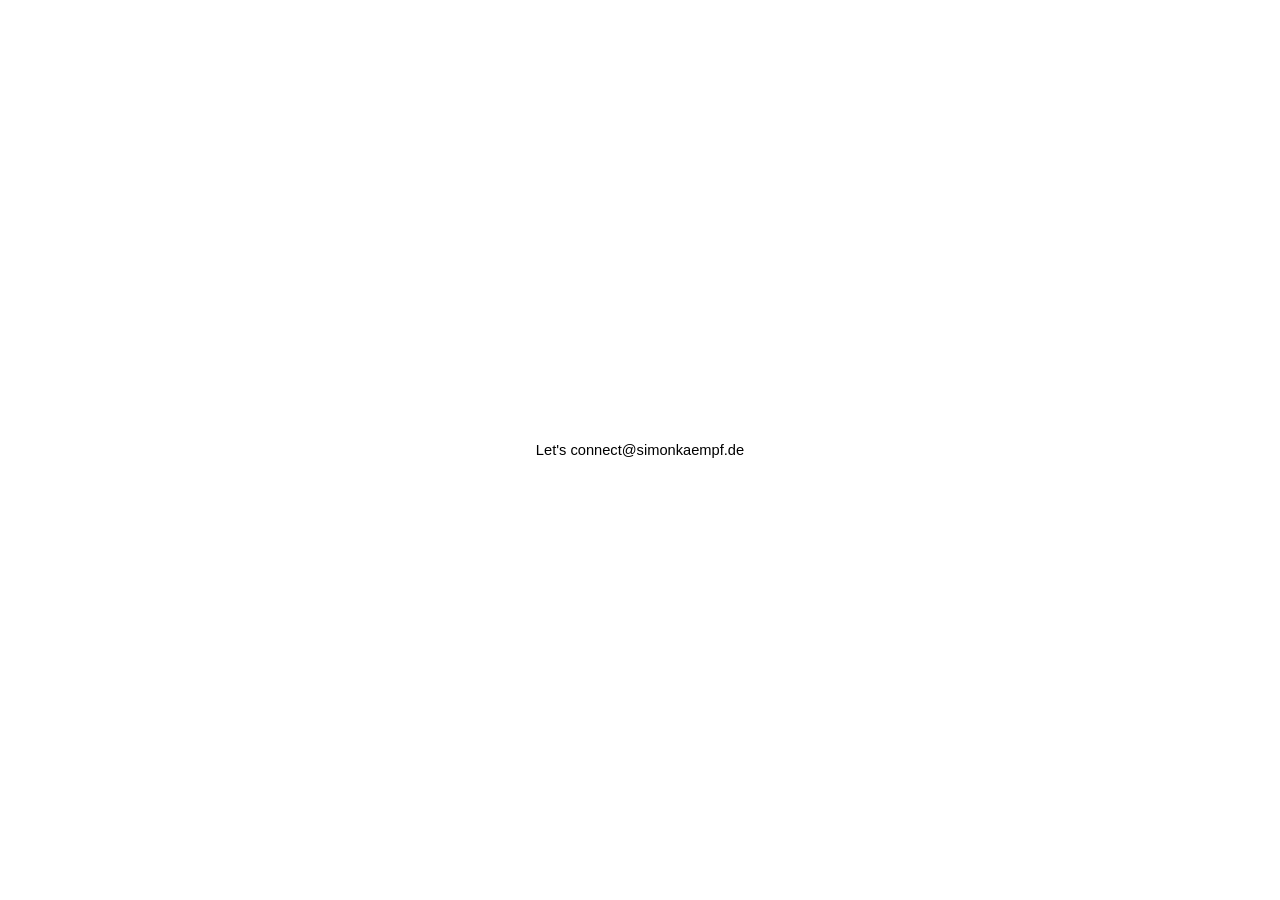
==== index.html @ e9281852 "Add files via upload" ====
<!DOCTYPE html>
<html lang="en">
<head>
    <meta charset="UTF-8">
    <meta name="viewport" content="width=device-width, initial-scale=1.0">
    <title>Simon Kämpf</title>

    <style>
        html, body {
            margin: 0;
            width: 100%;
            height: 100%;
            background: #ffffff;
        }

        body {
            display: flex;
            justify-content: center;
            align-items: center;
        }

        .text {
            font-family: Helvetica, Arial, sans-serif;
            font-size: 11pt;
            font-weight: 400;
            color: #000;
            white-space: nowrap;
        }

        .text a {
            color: inherit;
            text-decoration: none;
        }

        .text a:hover {
            text-decoration: underline;
        }
    </style>
</head>
<body>

    <div class="text">
        Let's <a href="mailto:connect@simonkaempf.de">connect@simonkaempf.de</a>
    </div>

</body>
</html>
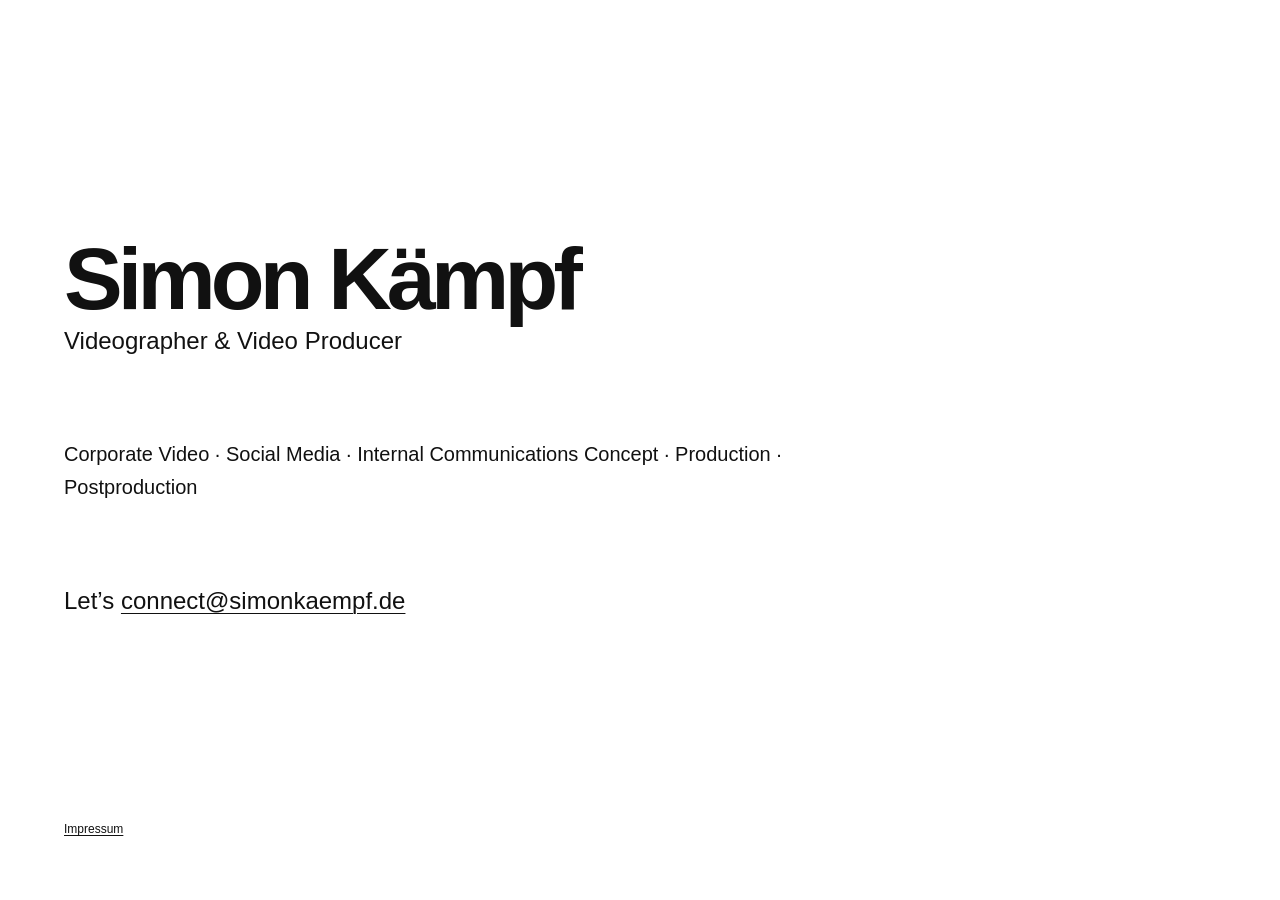
==== commit 81621c75: "Add files via upload" ====
--- a/index.html
+++ b/index.html
@@ -1,47 +1,112 @@
-<!DOCTYPE html>
-<html lang="en">
+<!doctype html>
+<html lang="de">
 <head>
-    <meta charset="UTF-8">
-    <meta name="viewport" content="width=device-width, initial-scale=1.0">
-    <title>Simon Kämpf</title>
+  <meta charset="utf-8">
+  <meta name="viewport" content="width=device-width, initial-scale=1">
+  <meta name="description" content="Simon Kämpf – Videographer & Video Producer für Corporate Video, Social Media und Internal Communications.">
+  <title>Simon Kämpf · Videographer &amp; Video Producer</title>
+  <style>
+    :root {
+      color-scheme: light;
+      font-family: Helvetica, Arial, sans-serif;
+      color: #111;
+      background: #fff;
+    }
 
-    <style>
-        html, body {
-            margin: 0;
-            width: 100%;
-            height: 100%;
-            background: #ffffff;
-        }
+    * {
+      box-sizing: border-box;
+    }
 
-        body {
-            display: flex;
-            justify-content: center;
-            align-items: center;
-        }
+    html,
+    body {
+      min-height: 100%;
+      margin: 0;
+    }
 
-        .text {
-            font-family: Helvetica, Arial, sans-serif;
-            font-size: 11pt;
-            font-weight: 400;
-            color: #000;
-            white-space: nowrap;
-        }
+    body {
+      min-height: 100svh;
+      padding: clamp(24px, 5vw, 64px);
+      display: flex;
+      flex-direction: column;
+      -webkit-font-smoothing: antialiased;
+    }
 
-        .text a {
-            color: inherit;
-            text-decoration: none;
-        }
+    main {
+      flex: 1;
+      display: flex;
+      align-items: center;
+    }
 
-        .text a:hover {
-            text-decoration: underline;
-        }
-    </style>
+    .content {
+      width: min(100%, 760px);
+    }
+
+    h1 {
+      margin: 0 0 0.3rem;
+      font-size: clamp(2.4rem, 8vw, 5.5rem);
+      font-weight: 700;
+      line-height: 0.95;
+      letter-spacing: -0.055em;
+    }
+
+    .role {
+      margin: 0 0 clamp(2.5rem, 8vw, 5rem);
+      font-size: clamp(1.05rem, 2.7vw, 1.5rem);
+      line-height: 1.35;
+    }
+
+    .services {
+      margin: 0;
+      font-size: clamp(1rem, 2.5vw, 1.25rem);
+      line-height: 1.65;
+    }
+
+    .contact {
+      margin: clamp(2.5rem, 8vw, 5rem) 0 0;
+      font-size: clamp(1.05rem, 2.7vw, 1.5rem);
+      line-height: 1.4;
+    }
+
+    a {
+      color: inherit;
+      text-decoration-thickness: 1px;
+      text-underline-offset: 0.18em;
+    }
+
+    a:hover,
+    a:focus-visible {
+      text-decoration-thickness: 2px;
+    }
+
+    footer {
+      padding-top: 2rem;
+      font-size: 0.75rem;
+    }
+
+    @media (max-width: 480px) {
+      .services span {
+        display: block;
+      }
+    }
+  </style>
 </head>
 <body>
+  <main>
+    <section class="content" aria-labelledby="name">
+      <h1 id="name">Simon Kämpf</h1>
+      <p class="role">Videographer &amp; Video Producer</p>
 
-    <div class="text">
-        Let's <a href="mailto:connect@simonkaempf.de">connect@simonkaempf.de</a>
-    </div>
+      <p class="services">
+        <span>Corporate Video · Social Media · Internal Communications</span>
+        <span>Concept · Production · Postproduction</span>
+      </p>
 
+      <p class="contact">Let’s <a href="mailto:connect@simonkaempf.de">connect@simonkaempf.de</a></p>
+    </section>
+  </main>
+
+  <footer>
+    <a href="impressum.html">Impressum</a>
+  </footer>
 </body>
-</html>+</html>
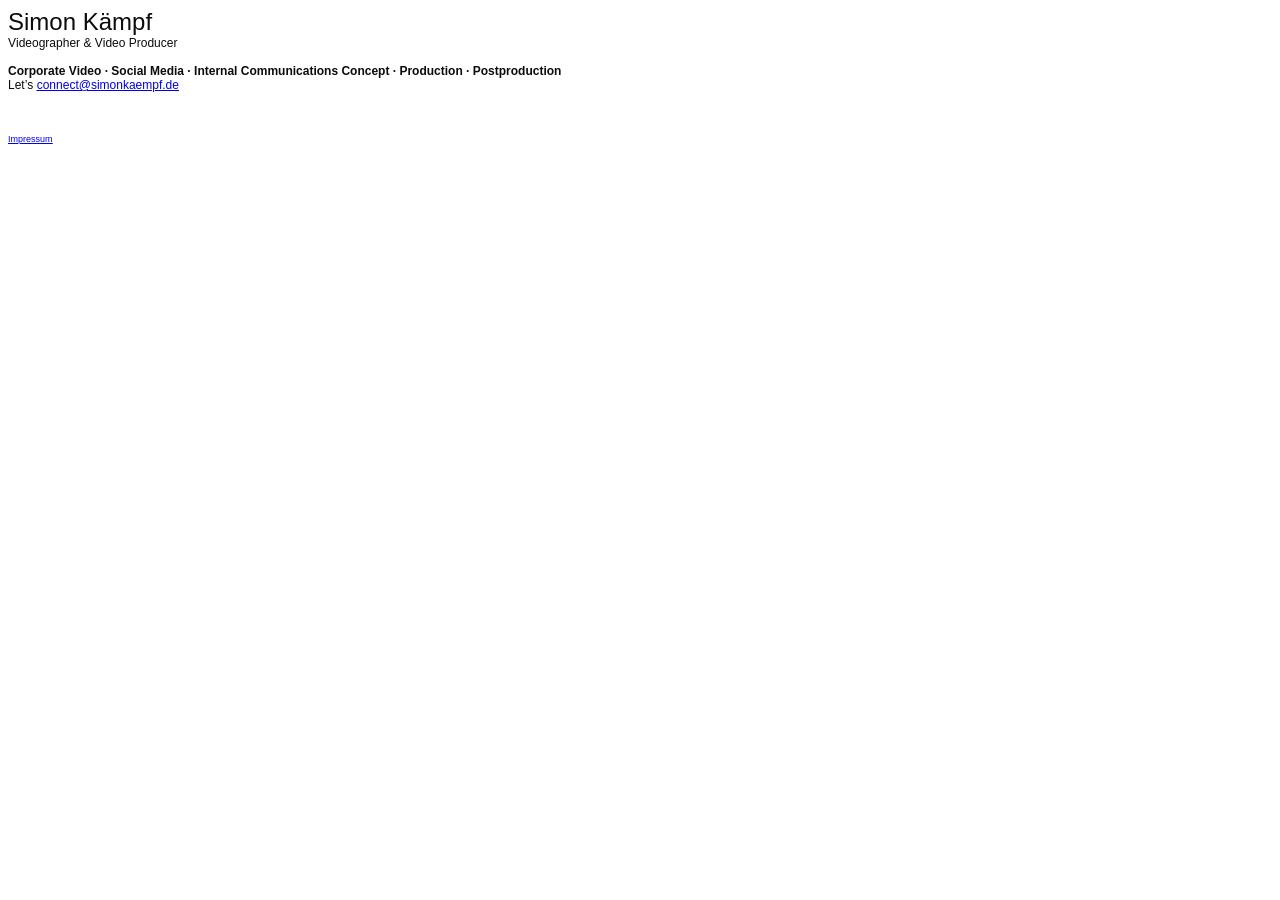
==== commit fe220468: "Add files via upload" ====
--- a/index.html
+++ b/index.html
@@ -1,112 +1,32 @@
-<!doctype html>
-<html lang="de">
+<!DOCTYPE html PUBLIC "-//W3C//DTD HTML 4.01//EN" "http://www.w3.org/TR/html4/strict.dtd">
+<html>
 <head>
-  <meta charset="utf-8">
-  <meta name="viewport" content="width=device-width, initial-scale=1">
-  <meta name="description" content="Simon Kämpf – Videographer & Video Producer für Corporate Video, Social Media und Internal Communications.">
-  <title>Simon Kämpf · Videographer &amp; Video Producer</title>
-  <style>
-    :root {
-      color-scheme: light;
-      font-family: Helvetica, Arial, sans-serif;
-      color: #111;
-      background: #fff;
-    }
-
-    * {
-      box-sizing: border-box;
-    }
-
-    html,
-    body {
-      min-height: 100%;
-      margin: 0;
-    }
-
-    body {
-      min-height: 100svh;
-      padding: clamp(24px, 5vw, 64px);
-      display: flex;
-      flex-direction: column;
-      -webkit-font-smoothing: antialiased;
-    }
-
-    main {
-      flex: 1;
-      display: flex;
-      align-items: center;
-    }
-
-    .content {
-      width: min(100%, 760px);
-    }
-
-    h1 {
-      margin: 0 0 0.3rem;
-      font-size: clamp(2.4rem, 8vw, 5.5rem);
-      font-weight: 700;
-      line-height: 0.95;
-      letter-spacing: -0.055em;
-    }
-
-    .role {
-      margin: 0 0 clamp(2.5rem, 8vw, 5rem);
-      font-size: clamp(1.05rem, 2.7vw, 1.5rem);
-      line-height: 1.35;
-    }
-
-    .services {
-      margin: 0;
-      font-size: clamp(1rem, 2.5vw, 1.25rem);
-      line-height: 1.65;
-    }
-
-    .contact {
-      margin: clamp(2.5rem, 8vw, 5rem) 0 0;
-      font-size: clamp(1.05rem, 2.7vw, 1.5rem);
-      line-height: 1.4;
-    }
-
-    a {
-      color: inherit;
-      text-decoration-thickness: 1px;
-      text-underline-offset: 0.18em;
-    }
-
-    a:hover,
-    a:focus-visible {
-      text-decoration-thickness: 2px;
-    }
-
-    footer {
-      padding-top: 2rem;
-      font-size: 0.75rem;
-    }
-
-    @media (max-width: 480px) {
-      .services span {
-        display: block;
-      }
-    }
+  <meta http-equiv="Content-Type" content="text/html; charset=utf-8">
+  <meta http-equiv="Content-Style-Type" content="text/css">
+  <title></title>
+  <meta name="Description" content="Simon Kämpf – Videographer &amp; Video Producer für Corporate Video, Social Media und Internal Communications.">
+  <meta name="Generator" content="Cocoa HTML Writer">
+  <meta name="CocoaVersion" content="2685.6">
+  <style type="text/css">
+    p.p2 {margin: 0.0px 0.0px 0.0px 0.0px; font: 12.0px Helvetica; color: #0c0c0c; -webkit-text-stroke: #0c0c0c}
+    p.p3 {margin: 0.0px 0.0px 0.0px 0.0px; font: 12.0px Helvetica; color: #0c0c0c; -webkit-text-stroke: #0c0c0c; min-height: 14.0px}
+    p.p4 {margin: 0.0px 0.0px 0.0px 0.0px; font: 12.0px Helvetica; color: #0000e9; -webkit-text-stroke: #0c0c0c}
+    p.p5 {margin: 0.0px 0.0px 0.0px 0.0px; font: 9.0px Helvetica; color: #0000e9; -webkit-text-stroke: #0c0c0c}
+    span.s1 {font-kerning: none}
+    span.s2 {font-kerning: none; color: #0c0c0c}
+    span.s3 {text-decoration: underline ; font-kerning: none; color: #0000e9}
+    span.s4 {text-decoration: underline ; font-kerning: none}
   </style>
 </head>
 <body>
-  <main>
-    <section class="content" aria-labelledby="name">
-      <h1 id="name">Simon Kämpf</h1>
-      <p class="role">Videographer &amp; Video Producer</p>
-
-      <p class="services">
-        <span>Corporate Video · Social Media · Internal Communications</span>
-        <span>Concept · Production · Postproduction</span>
-      </p>
-
-      <p class="contact">Let’s <a href="mailto:connect@simonkaempf.de">connect@simonkaempf.de</a></p>
-    </section>
-  </main>
-
-  <footer>
-    <a href="impressum.html">Impressum</a>
-  </footer>
+<h1 style="margin: 0.0px 0.0px 0.0px 0.0px; font: 24.0px Helvetica; color: #0c0c0c; -webkit-text-stroke: #0c0c0c"><span class="s1">Simon Kämpf</span></h1>
+<p class="p2"><span class="s1">Videographer &amp; Video Producer</span></p>
+<p class="p3"><span class="s1"></span><br></p>
+<p class="p2"><span class="s1"><b>Corporate Video · Social Media · Internal Communications Concept · Production · Postproduction</b></span></p>
+<p class="p4"><span class="s2">Let’s <a href="mailto:connect@simonkaempf.de"><span class="s3">connect@simonkaempf.de</span></a></span></p>
+<p class="p3"><span class="s1"></span><br></p>
+<p class="p3"><span class="s1"></span><br></p>
+<p class="p3"><span class="s1"></span><br></p>
+<p class="p5"><span class="s4"><a href="file:///Users/Simon/Library/Mobile%20Documents/com~apple~CloudDocs/Simon/Projekte/SSK%20Homepage/Landing%20Page/v2%20fu%CC%88r%20Revolut%20erga%CC%88nzt/impressum.html">Impressum</a></span></p>
 </body>
 </html>
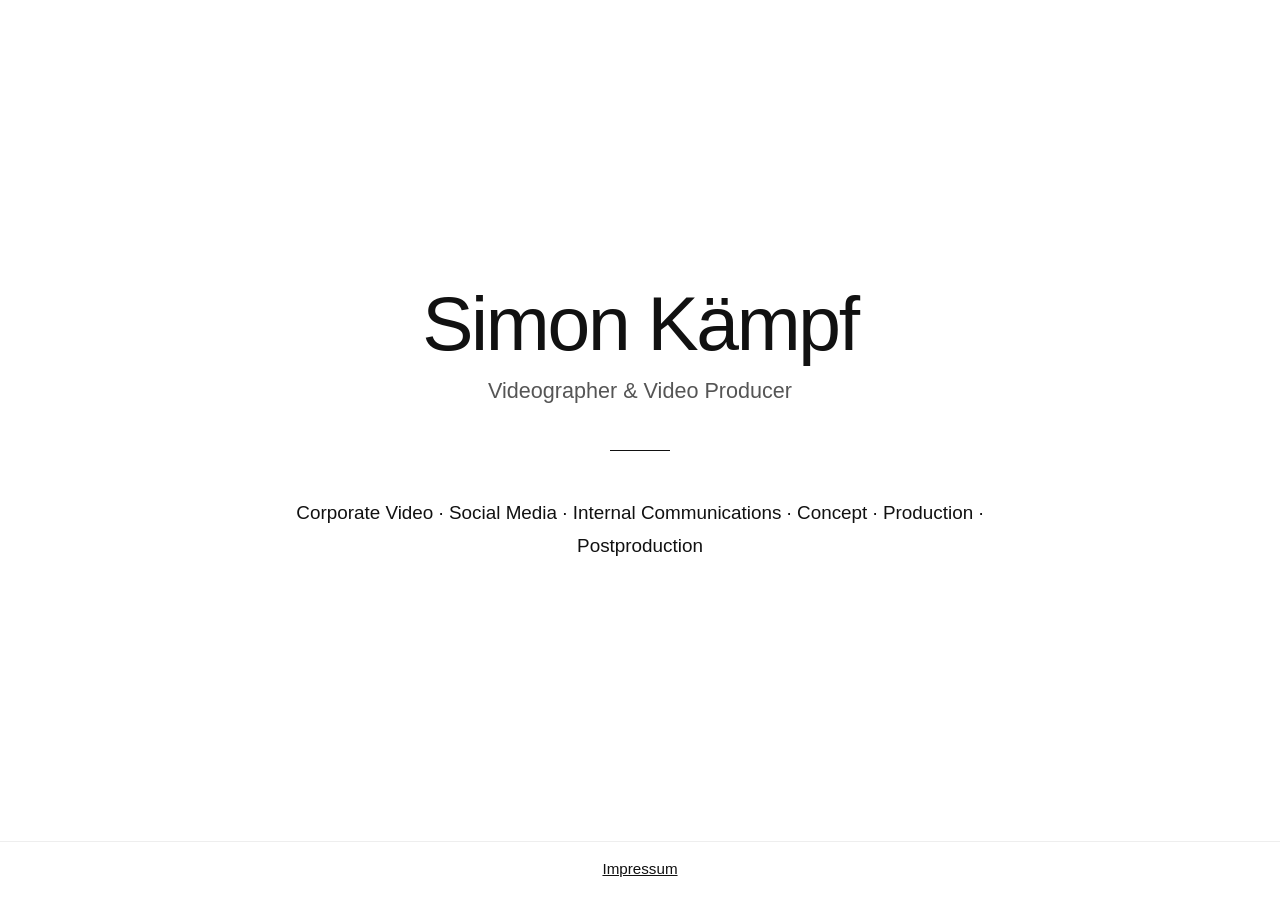
==== commit 5031f9e0: "Add files via upload" ====
--- a/index.html
+++ b/index.html
@@ -1,32 +1,105 @@
-<!DOCTYPE html PUBLIC "-//W3C//DTD HTML 4.01//EN" "http://www.w3.org/TR/html4/strict.dtd">
-<html>
+<!DOCTYPE html>
+<html lang="de">
 <head>
-  <meta http-equiv="Content-Type" content="text/html; charset=utf-8">
-  <meta http-equiv="Content-Style-Type" content="text/css">
-  <title></title>
-  <meta name="Description" content="Simon Kämpf – Videographer &amp; Video Producer für Corporate Video, Social Media und Internal Communications.">
-  <meta name="Generator" content="Cocoa HTML Writer">
-  <meta name="CocoaVersion" content="2685.6">
-  <style type="text/css">
-    p.p2 {margin: 0.0px 0.0px 0.0px 0.0px; font: 12.0px Helvetica; color: #0c0c0c; -webkit-text-stroke: #0c0c0c}
-    p.p3 {margin: 0.0px 0.0px 0.0px 0.0px; font: 12.0px Helvetica; color: #0c0c0c; -webkit-text-stroke: #0c0c0c; min-height: 14.0px}
-    p.p4 {margin: 0.0px 0.0px 0.0px 0.0px; font: 12.0px Helvetica; color: #0000e9; -webkit-text-stroke: #0c0c0c}
-    p.p5 {margin: 0.0px 0.0px 0.0px 0.0px; font: 9.0px Helvetica; color: #0000e9; -webkit-text-stroke: #0c0c0c}
-    span.s1 {font-kerning: none}
-    span.s2 {font-kerning: none; color: #0c0c0c}
-    span.s3 {text-decoration: underline ; font-kerning: none; color: #0000e9}
-    span.s4 {text-decoration: underline ; font-kerning: none}
+  <meta charset="UTF-8">
+  <meta name="viewport" content="width=device-width, initial-scale=1.0">
+  <title>Simon Kämpf – Videographer & Video Producer</title>
+  <style>
+    html, body {
+      height: 100%;
+    }
+
+    body {
+      margin: 0;
+      min-height: 100vh;
+      display: flex;
+      flex-direction: column;
+      background: #fff;
+      color: #111;
+      font-family: Helvetica, Arial, sans-serif;
+    }
+
+    main {
+      flex: 1;
+      display: flex;
+      flex-direction: column;
+      align-items: center;
+      justify-content: center;
+      text-align: center;
+      padding: 32px 24px;
+      box-sizing: border-box;
+    }
+
+    h1 {
+      margin: 0;
+      font-size: clamp(2.2rem, 6vw, 4.8rem);
+      font-weight: 400;
+      letter-spacing: -0.03em;
+    }
+
+    .subtitle {
+      margin: 10px 0 0;
+      font-size: clamp(1rem, 2.3vw, 1.35rem);
+      color: #555;
+    }
+
+    .divider {
+      width: 60px;
+      height: 1px;
+      background: #111;
+      margin: 46px 0;
+    }
+
+    .services {
+      margin: 0;
+      max-width: 780px;
+      font-size: clamp(1rem, 2.2vw, 1.18rem);
+      line-height: 1.7;
+      overflow-wrap: anywhere;
+    }
+
+    footer {
+      flex-shrink: 0;
+      text-align: center;
+      padding: 18px 16px 22px;
+      border-top: 1px solid #eee;
+    }
+
+    footer a {
+      color: #111;
+      text-decoration: underline;
+      font-size: 0.95rem;
+    }
+
+    @media (max-width: 520px) {
+      main {
+        padding: 28px 20px;
+      }
+
+      .divider {
+        margin: 36px 0;
+      }
+
+      .services {
+        max-width: 320px;
+      }
+    }
   </style>
 </head>
 <body>
-<h1 style="margin: 0.0px 0.0px 0.0px 0.0px; font: 24.0px Helvetica; color: #0c0c0c; -webkit-text-stroke: #0c0c0c"><span class="s1">Simon Kämpf</span></h1>
-<p class="p2"><span class="s1">Videographer &amp; Video Producer</span></p>
-<p class="p3"><span class="s1"></span><br></p>
-<p class="p2"><span class="s1"><b>Corporate Video · Social Media · Internal Communications Concept · Production · Postproduction</b></span></p>
-<p class="p4"><span class="s2">Let’s <a href="mailto:connect@simonkaempf.de"><span class="s3">connect@simonkaempf.de</span></a></span></p>
-<p class="p3"><span class="s1"></span><br></p>
-<p class="p3"><span class="s1"></span><br></p>
-<p class="p3"><span class="s1"></span><br></p>
-<p class="p5"><span class="s4"><a href="file:///Users/Simon/Library/Mobile%20Documents/com~apple~CloudDocs/Simon/Projekte/SSK%20Homepage/Landing%20Page/v2%20fu%CC%88r%20Revolut%20erga%CC%88nzt/impressum.html">Impressum</a></span></p>
+  <main>
+    <h1>Simon Kämpf</h1>
+    <p class="subtitle">Videographer &amp; Video Producer</p>
+
+    <div class="divider"></div>
+
+    <p class="services">
+      Corporate Video · Social Media · Internal Communications · Concept · Production · Postproduction
+    </p>
+  </main>
+
+  <footer>
+    <a href="impressum.html">Impressum</a>
+  </footer>
 </body>
 </html>
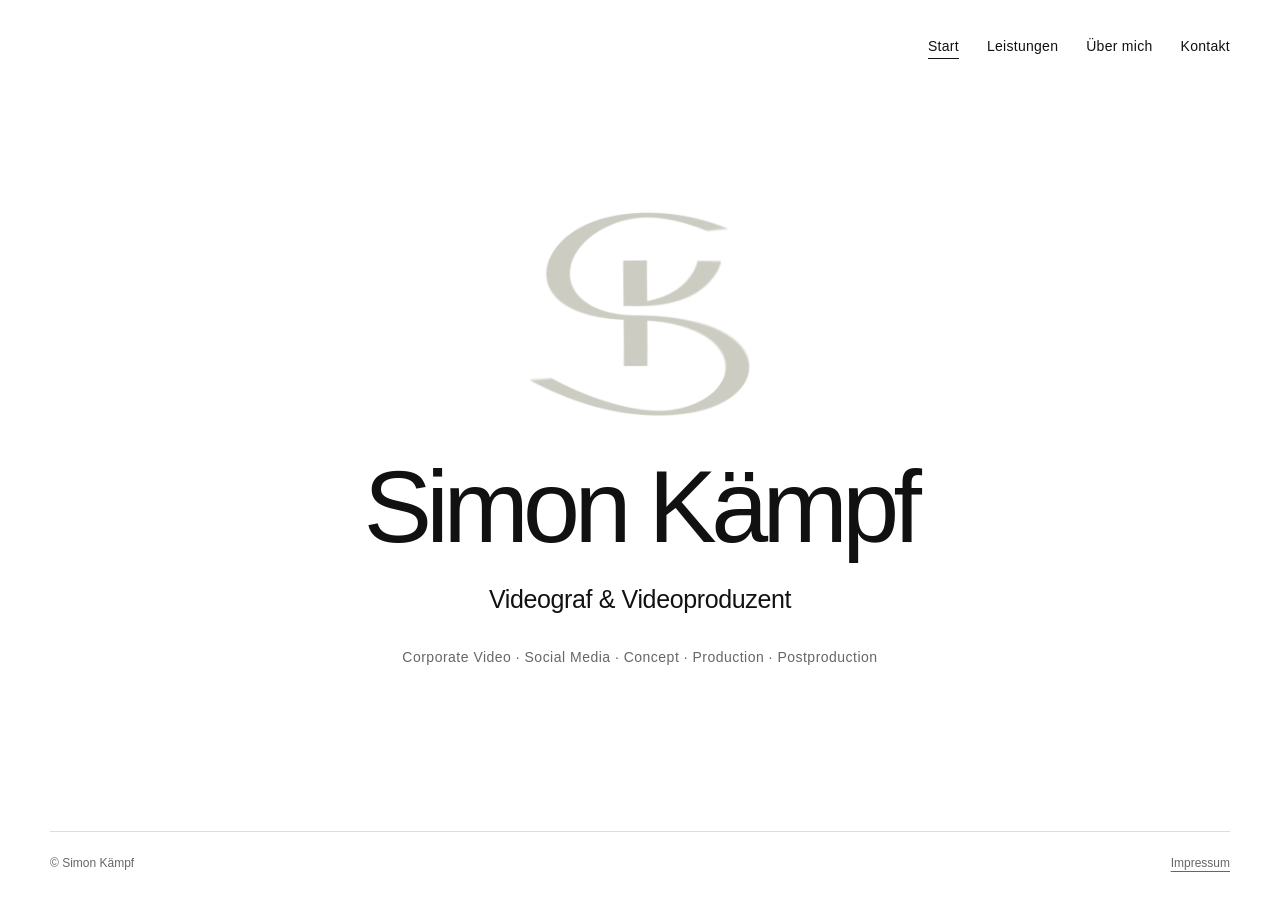
==== commit 2f9cdded: "Add files via upload" ====
--- a/index.html
+++ b/index.html
@@ -1,105 +1,4 @@
-<!DOCTYPE html>
-<html lang="de">
-<head>
-  <meta charset="UTF-8">
-  <meta name="viewport" content="width=device-width, initial-scale=1.0">
-  <title>Simon Kämpf – Videographer & Video Producer</title>
-  <style>
-    html, body {
-      height: 100%;
-    }
-
-    body {
-      margin: 0;
-      min-height: 100vh;
-      display: flex;
-      flex-direction: column;
-      background: #fff;
-      color: #111;
-      font-family: Helvetica, Arial, sans-serif;
-    }
-
-    main {
-      flex: 1;
-      display: flex;
-      flex-direction: column;
-      align-items: center;
-      justify-content: center;
-      text-align: center;
-      padding: 32px 24px;
-      box-sizing: border-box;
-    }
-
-    h1 {
-      margin: 0;
-      font-size: clamp(2.2rem, 6vw, 4.8rem);
-      font-weight: 400;
-      letter-spacing: -0.03em;
-    }
-
-    .subtitle {
-      margin: 10px 0 0;
-      font-size: clamp(1rem, 2.3vw, 1.35rem);
-      color: #555;
-    }
-
-    .divider {
-      width: 60px;
-      height: 1px;
-      background: #111;
-      margin: 46px 0;
-    }
-
-    .services {
-      margin: 0;
-      max-width: 780px;
-      font-size: clamp(1rem, 2.2vw, 1.18rem);
-      line-height: 1.7;
-      overflow-wrap: anywhere;
-    }
-
-    footer {
-      flex-shrink: 0;
-      text-align: center;
-      padding: 18px 16px 22px;
-      border-top: 1px solid #eee;
-    }
-
-    footer a {
-      color: #111;
-      text-decoration: underline;
-      font-size: 0.95rem;
-    }
-
-    @media (max-width: 520px) {
-      main {
-        padding: 28px 20px;
-      }
-
-      .divider {
-        margin: 36px 0;
-      }
-
-      .services {
-        max-width: 320px;
-      }
-    }
-  </style>
-</head>
-<body>
-  <main>
-    <h1>Simon Kämpf</h1>
-    <p class="subtitle">Videographer &amp; Video Producer</p>
-
-    <div class="divider"></div>
-
-    <p class="services">
-      Corporate Video · Social Media · Internal Communications · Concept · Production · Postproduction
-    </p>
-  </main>
-
-  <footer>
-    <a href="impressum.html">Impressum</a>
-  </footer>
-</body>
-</html>
+<!doctype html><html lang="de"><head><meta charset="utf-8"><meta name="viewport" content="width=device-width,initial-scale=1"><meta name="description" content="Simon Kämpf – Videograf und Videoproduzent für Corporate Video, Social Media und interne Kommunikation."><title>Simon Kämpf – Videograf & Videoproduzent</title><link rel="stylesheet" href="assets/styles.css"></head><body>
+<header class="site-header"><button class="menu-toggle" aria-expanded="false" aria-controls="main-nav">Menü</button><nav class="nav" id="main-nav" aria-label="Hauptnavigation"><a href="index.html" aria-current="page">Start</a><a href="services.html">Leistungen</a><a href="about.html">Über mich</a><a href="contact.html">Kontakt</a></nav></header>
+<main class="home"><section><img class="hero-logo" src="assets/logo.png" alt="Logo Simon Kämpf"><h1>Simon Kämpf</h1><p class="role">Videograf &amp; Videoproduzent</p><p class="keywords">Corporate Video · Social Media · Concept · Production · Postproduction</p></section></main>
+<footer class="site-footer"><span>© Simon Kämpf</span><a href="impressum.html">Impressum</a></footer><script src="assets/site.js"></script></body></html>
--- a/assets/styles.css
+++ b/assets/styles.css
@@ -0,0 +1,56 @@
+:root { --ink:#111; --muted:#666; --line:#dedede; --page:#fff; }
+* { box-sizing:border-box; }
+html { scroll-behavior:smooth; }
+body { margin:0; min-height:100vh; display:flex; flex-direction:column; background:var(--page); color:var(--ink); font-family:Helvetica,Arial,sans-serif; }
+a { color:inherit; }
+.site-header { width:min(1180px,calc(100% - 48px)); margin:0 auto; padding:34px 0; display:flex; justify-content:flex-end; }
+.nav { display:flex; gap:28px; align-items:center; }
+.nav a { text-decoration:none; font-size:14px; letter-spacing:.02em; padding:4px 0; border-bottom:1px solid transparent; }
+.nav a:hover,.nav a:focus-visible,.nav a[aria-current="page"] { border-color:var(--ink); outline:none; }
+.menu-toggle { display:none; border:0; background:none; font:inherit; padding:6px 0; cursor:pointer; }
+main { flex:1; }
+.page { width:min(1180px,calc(100% - 48px)); margin:0 auto; padding:76px 0 110px; }
+.eyebrow { margin:0 0 18px; color:var(--muted); font-size:12px; letter-spacing:.16em; text-transform:uppercase; }
+h1 { margin:0; font-size:clamp(42px,7vw,92px); line-height:.95; letter-spacing:-.055em; font-weight:500; }
+h2 { margin:0; font-size:clamp(25px,3vw,39px); line-height:1.08; letter-spacing:-.035em; font-weight:500; }
+p { font-size:17px; line-height:1.65; }
+.intro { max-width:680px; margin-top:34px; color:#333; }
+.home { min-height:calc(100vh - 170px); display:grid; place-items:center; text-align:center; padding:30px 0 80px; }
+.hero-logo { display:block; width:min(340px,68vw); max-height:220px; object-fit:contain; margin:0 auto 34px; }
+.home h1 { font-size:clamp(48px,8vw,104px); }
+.role { margin:24px 0 0; font-size:clamp(18px,2vw,25px); letter-spacing:-.015em; }
+.keywords { max-width:850px; margin:24px auto 0; color:var(--muted); font-size:14px; line-height:1.8; letter-spacing:.035em; }
+.services-grid { display:grid; grid-template-columns:repeat(3,1fr); gap:0; margin-top:78px; border-top:1px solid var(--line); border-bottom:1px solid var(--line); }
+.service { padding:42px 34px 48px; min-height:390px; }
+.service + .service { border-left:1px solid var(--line); }
+.service-icon { width:52px; height:52px; object-fit:contain; margin-bottom:54px; }
+.service p { margin:22px 0 0; color:var(--muted); font-size:15px; }
+.about-grid { display:grid; grid-template-columns:minmax(0,1fr) minmax(320px,.72fr); gap:9vw; align-items:start; }
+.portrait { width:100%; aspect-ratio:4/5; object-fit:cover; background:#f2f2f2; }
+.contact-list { margin-top:56px; border-top:1px solid var(--line); }
+.contact-row { display:grid; grid-template-columns:150px 1fr; gap:24px; padding:22px 0; border-bottom:1px solid var(--line); }
+.contact-row span { color:var(--muted); font-size:14px; }
+.contact-row a { text-underline-offset:4px; }
+.legal { max-width:720px; }
+.legal h2 { font-size:22px; margin:44px 0 12px; letter-spacing:-.02em; }
+.legal p { margin:0; }
+.back-link { display:inline-block; margin-top:58px; color:var(--muted); font-size:13px; text-underline-offset:4px; }
+.site-footer { width:min(1180px,calc(100% - 48px)); margin:0 auto; padding:24px 0 30px; display:flex; justify-content:space-between; gap:24px; border-top:1px solid var(--line); color:var(--muted); font-size:12px; }
+.site-footer a { text-underline-offset:4px; }
+@media (max-width:760px) {
+  .site-header { width:calc(100% - 36px); padding:22px 0; position:relative; }
+  .menu-toggle { display:block; margin-left:auto; }
+  .nav { display:none; position:absolute; z-index:10; top:62px; left:0; right:0; flex-direction:column; align-items:flex-end; gap:18px; padding:20px; background:#fff; border:1px solid var(--line); }
+  .nav.is-open { display:flex; }
+  .page { width:calc(100% - 36px); padding:52px 0 78px; }
+  .home { min-height:calc(100vh - 132px); }
+  .services-grid { grid-template-columns:1fr; margin-top:54px; }
+  .service { min-height:0; padding:36px 0 40px; }
+  .service + .service { border-left:0; border-top:1px solid var(--line); }
+  .service-icon { margin-bottom:34px; }
+  .about-grid { grid-template-columns:1fr; gap:52px; }
+  .portrait { order:-1; }
+  .contact-row { grid-template-columns:1fr; gap:8px; }
+  .site-footer { width:calc(100% - 36px); }
+}
+@media (prefers-reduced-motion:reduce) { html { scroll-behavior:auto; } }
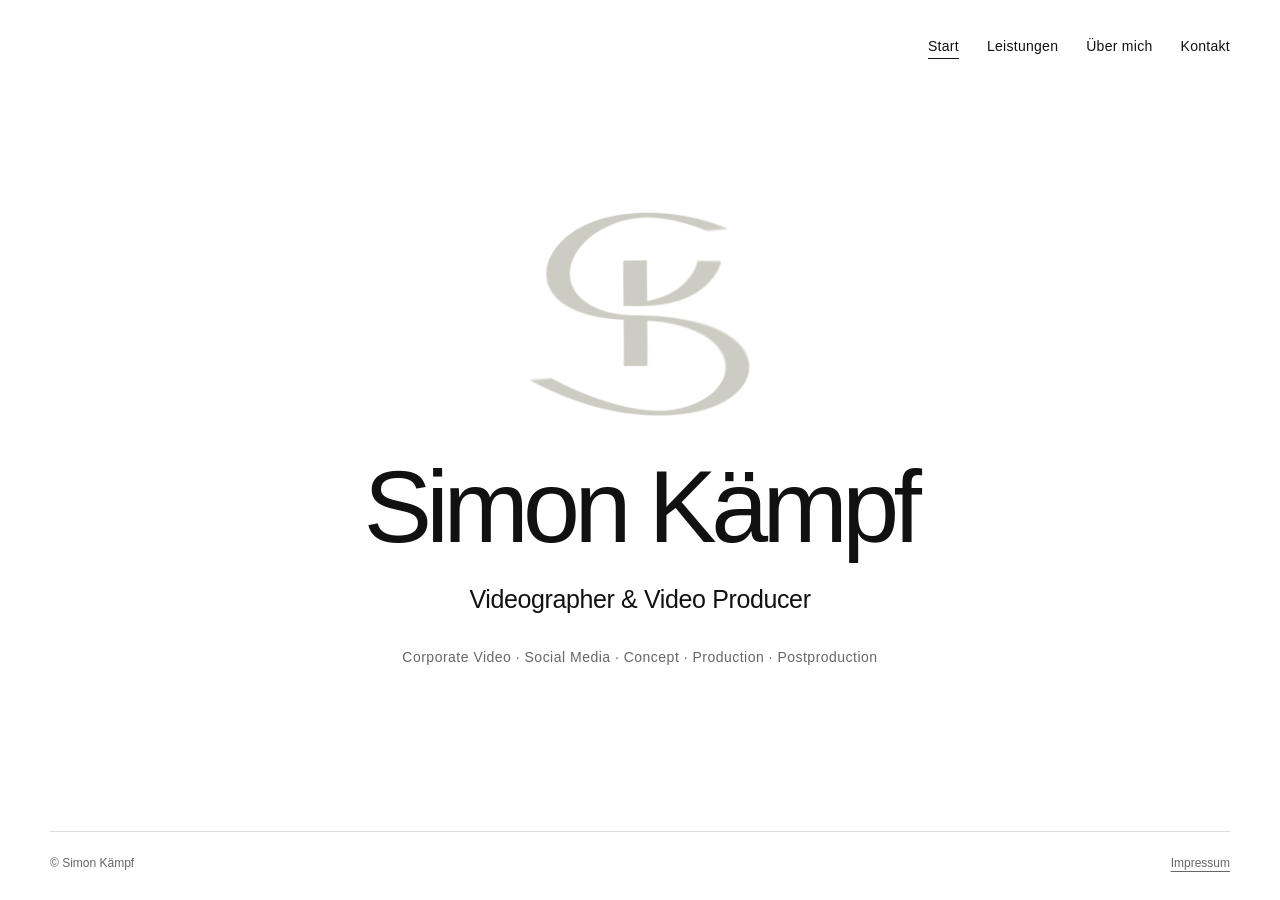
==== commit e322ec39: "Update index.html" ====
--- a/index.html
+++ b/index.html
@@ -1,4 +1,4 @@
 <!doctype html><html lang="de"><head><meta charset="utf-8"><meta name="viewport" content="width=device-width,initial-scale=1"><meta name="description" content="Simon Kämpf – Videograf und Videoproduzent für Corporate Video, Social Media und interne Kommunikation."><title>Simon Kämpf – Videograf & Videoproduzent</title><link rel="stylesheet" href="assets/styles.css"></head><body>
 <header class="site-header"><button class="menu-toggle" aria-expanded="false" aria-controls="main-nav">Menü</button><nav class="nav" id="main-nav" aria-label="Hauptnavigation"><a href="index.html" aria-current="page">Start</a><a href="services.html">Leistungen</a><a href="about.html">Über mich</a><a href="contact.html">Kontakt</a></nav></header>
-<main class="home"><section><img class="hero-logo" src="assets/logo.png" alt="Logo Simon Kämpf"><h1>Simon Kämpf</h1><p class="role">Videograf &amp; Videoproduzent</p><p class="keywords">Corporate Video · Social Media · Concept · Production · Postproduction</p></section></main>
+<main class="home"><section><img class="hero-logo" src="assets/logo.png" alt="Logo Simon Kämpf"><h1>Simon Kämpf</h1><p class="role">Videographer &amp; Video Producer </p><p class="keywords">Corporate Video · Social Media · Concept · Production · Postproduction</p></section></main>
 <footer class="site-footer"><span>© Simon Kämpf</span><a href="impressum.html">Impressum</a></footer><script src="assets/site.js"></script></body></html>
